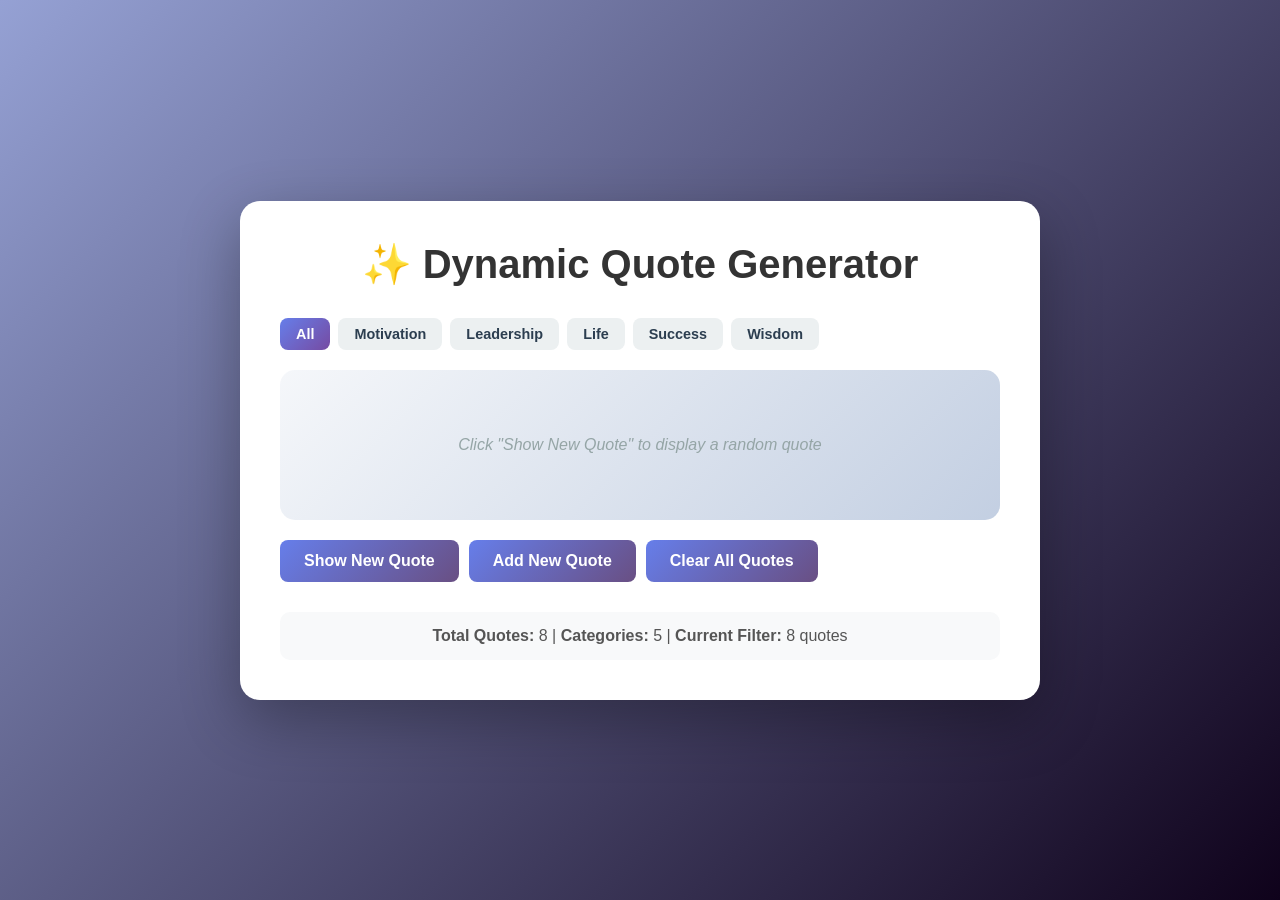
==== dom-manipulation/index.html @ 66a2600c "add all files" ====
<!DOCTYPE html>
<html lang="en">
<head>
  <meta charset="UTF-8">
  <meta name="viewport" content="width=device-width, initial-scale=1.0">
  <title>Dynamic Quote Generator</title>
  <link rel="stylesheet" href="style.css">
</head>
<body>
  <!-- Main container that holds everything -->
  <div class="container">
    
    <!-- Page title -->
    <h1>✨ Dynamic Quote Generator</h1>
    
    <!-- Category filter buttons will be inserted here by JavaScript -->
    <div class="category-filter" id="categoryFilter"></div>
    
    <!-- Quote display area - quotes will appear here -->
    <div id="quoteDisplay">
      <div class="empty-state">Click "Show New Quote" to display a random quote</div>
    </div>
    
    <!-- Control buttons -->
    <div class="controls">
      <button id="newQuote">Show New Quote</button>
      <button id="toggleForm">Add New Quote</button>
      <button id="clearQuotes">Clear All Quotes</button>
    </div>

    <!-- Form container - form will be inserted here by JavaScript -->
    <div id="formContainer"></div>

    <!-- Statistics display -->
    <div class="stats" id="stats"></div>
  </div>

  <!-- Link to JavaScript file -->
  <script src="script.js"></script>
</body>
</html>
---- dom-manipulation/style.css ----
/* Reset default browser styles */ 
* { margin: 0;
     padding: 0;
      box-sizing: border-box; 
    } 
    
    /* Body styling - full page background */ 
    
    body {
 font-family: 'Segoe UI', Tahoma, Geneva, Verdana, sans-serif; background: linear-gradient(135deg, #95a1d4 0%, #0f021b 100%); min-height: 100vh;
 padding: 20px; 
 display: flex;
  justify-content: center;
   align-items: center;
 }
 
 /* Main container - white box in center */
 
 .container {
background: white;
 border-radius: 20px;
  padding: 40px;
  max-width: 800px;
  width: 100%;
  box-shadow: 0 20px 60px rgba(0, 0, 0, 0.3);
}

/* Page title */
h1 {
  text-align: center;
  color: #333;
  margin-bottom: 30px;
  font-size: 2.5em;
}

/* Quote display box */
#quoteDisplay {
  background: linear-gradient(135deg, #f5f7fa 0%, #c3cfe2 100%);
  padding: 30px;
  border-radius: 15px;
  margin-bottom: 20px;
  min-height: 150px;
  display: flex;
  flex-direction: column;
  justify-content: center;
  transition: all 0.3s ease;
}

/* The actual quote text */
.quote-text {
  font-size: 1.5em;
  font-style: italic;
  color: #2c3e50;
  margin-bottom: 15px;
  line-height: 1.6;
}

/* Category label under quote */
.quote-category {
  font-size: 0.9em;
  color: #667eea;
  font-weight: bold;
  text-transform: uppercase;
  letter-spacing: 1px;
}

/* Empty state message */
.empty-state {
  text-align: center;
  color: #95a5a6;
  font-style: italic;
}

/* Button container */
.controls {
  display: flex;
  gap: 10px;
  margin-bottom: 30px;
  flex-wrap: wrap;
}

/* All buttons */
button {
  background: linear-gradient(135deg, #667eea 0%, #694f83 100%);
  color: white;
  border: none;
  padding: 12px 24px;
  border-radius: 8px;
  cursor: pointer;
  font-size: 1em;
  font-weight: 600;
  transition: transform 0.2s, box-shadow 0.2s;
}

/* Button hover effect */
button:hover {
  transform: translateY(-2px);
  box-shadow: 0 5px 15px rgba(102, 126, 234, 0.4);
}

/* Button click effect */
button:active {
  transform: translateY(0);
}

/* Category filter button container */
.category-filter {
  display: flex;
  gap: 8px;
  margin-bottom: 20px;
  flex-wrap: wrap;
}

/* Category filter buttons */
.category-btn {
  background: #ecf0f1;
  color: #2c3e50;
  padding: 8px 16px;
  font-size: 0.9em;
}

/* Active category button */
.category-btn.active {
  background: linear-gradient(135deg, #667eea 0%, #764ba2 100%);
  color: white;
}

/* Add quote form */
.add-quote-form {
  background: #f8f9fa;
  padding: 25px;
  border-radius: 15px;
  margin-top: 30px;
  border: 2px dashed #667eea;
}

/* Form title */
.form-title {
  font-size: 1.3em;
  color: #333;
  margin-bottom: 20px;
  font-weight: 600;
}

/* Form group (wraps each input) */
.form-group {
  margin-bottom: 15px;
}

/* Text inputs */
input[type="text"] {
  width: 100%;
  padding: 12px;
  border: 2px solid #e0e0e0;
  border-radius: 8px;
  font-size: 1em;
  transition: border-color 0.3s;
}

/* Input focus state */
input[type="text"]:focus {
  outline: none;
  border-color: #667eea;
}

/* Statistics box */
.stats {
  text-align: center;
  margin-top: 20px;
  padding: 15px;
  background: #f8f9fa;
  border-radius: 10px;
  color: #555;
}

/* Fade in animation */
.fade-in {
  animation: fadeIn 0.5s ease-in;
}

/* Keyframes for fade animation */
@keyframes fadeIn {
  from {
    opacity: 0;
    transform: translateY(-10px);
  }
  to {
    opacity: 1;
    transform: translateY(0);
  }
}
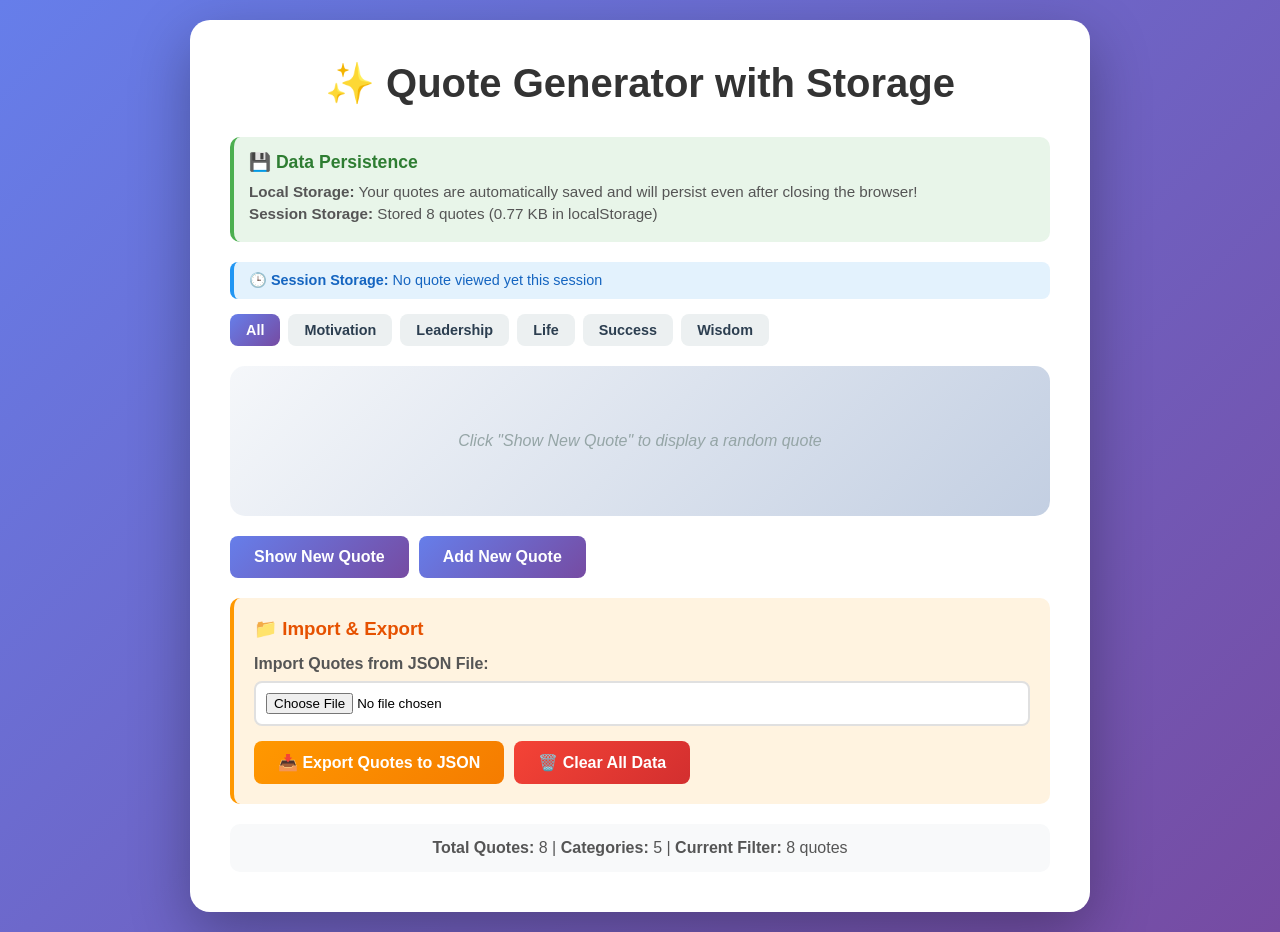
==== commit b908980b: "add modified advanced file" ====
--- a/dom-manipulation/index.html
+++ b/dom-manipulation/index.html
@@ -1,4 +1,4 @@
-<!DOCTYPE html>
+<!-- <!DOCTYPE html>
 <html lang="en">
 <head>
   <meta charset="UTF-8">
@@ -6,36 +6,103 @@
   <title>Dynamic Quote Generator</title>
   <link rel="stylesheet" href="style.css">
 </head>
-<body>
+<body> -->
   <!-- Main container that holds everything -->
-  <div class="container">
+  <!-- <div class="container"> -->
     
     <!-- Page title -->
-    <h1>✨ Dynamic Quote Generator</h1>
+    <!-- <h1>✨ Dynamic Quote Generator</h1> -->
     
     <!-- Category filter buttons will be inserted here by JavaScript -->
+    <!-- <div class="category-filter" id="categoryFilter"></div>
+     -->
+    <!-- Quote display area - quotes will appear here -->
+    <!-- <div id="quoteDisplay">
+      <div class="empty-state">Click "Show New Quote" to display a random quote</div> -->
+    <!-- </div> -->
+    
+    <!-- Control buttons -->
+    <!-- <div class="controls">
+      <button id="newQuote">Show New Quote</button>
+      <button id="toggleForm">Add New Quote</button>
+      <button id="clearQuotes">Clear All Quotes</button>
+    </div> -->
+
+    <!-- Form container - form will be inserted here by JavaScript -->
+    <!-- <div id="formContainer"></div> -->
+
+    <!-- Statistics display -->
+    <!-- <div class="stats" id="stats"></div>
+  </div> -->
+
+  <!-- Link to JavaScript file -->
+  <!-- <script src="script.js"></script>
+</body>
+</html> -->
+
+
+<!DOCTYPE html>
+<html lang="en">
+<head>
+  <meta charset="UTF-8">
+  <meta name="viewport" content="width=device-width, initial-scale=1.0">
+  <title>Dynamic Quote Generator with Storage</title>
+  <link rel="stylesheet" href="style.css">
+</head>
+<body>
+  <div class="container">
+    <h1>✨ Quote Generator with Storage</h1>
+
+    <!-- Storage Information Display -->
+    <div class="storage-info">
+      <h3>💾 Data Persistence</h3>
+      <p><strong>Local Storage:</strong> Your quotes are automatically saved and will persist even after closing the browser!</p>
+      <p><strong>Session Storage:</strong> <span id="sessionInfo">Loading...</span></p>
+    </div>
+
+    <!-- Session Info Display (Last Viewed Quote) -->
+    <div class="session-info" id="lastViewedQuote"></div>
+    
+    <!-- Category Filter Buttons (Generated by JavaScript) -->
     <div class="category-filter" id="categoryFilter"></div>
     
-    <!-- Quote display area - quotes will appear here -->
+    <!-- Quote Display Area -->
     <div id="quoteDisplay">
       <div class="empty-state">Click "Show New Quote" to display a random quote</div>
     </div>
     
-    <!-- Control buttons -->
+    <!-- Control Buttons -->
     <div class="controls">
       <button id="newQuote">Show New Quote</button>
       <button id="toggleForm">Add New Quote</button>
-      <button id="clearQuotes">Clear All Quotes</button>
     </div>
 
-    <!-- Form container - form will be inserted here by JavaScript -->
+    <!-- Form Container (Form added by JavaScript) -->
     <div id="formContainer"></div>
 
-    <!-- Statistics display -->
+    <!-- Import/Export Section -->
+    <div class="import-export-section">
+      <h3>📁 Import & Export</h3>
+      
+      <div class="form-group">
+        <label style="display: block; margin-bottom: 8px; font-weight: 600; color: #555;">
+          Import Quotes from JSON File:
+        </label>
+        <input type="file" id="importFile" accept=".json">
+      </div>
+
+      <div class="button-group">
+        <button class="secondary-btn" id="exportBtn">📥 Export Quotes to JSON</button>
+        <button class="danger-btn" id="clearStorage">🗑️ Clear All Data</button>
+      </div>
+    </div>
+
+    <!-- Statistics Display -->
     <div class="stats" id="stats"></div>
   </div>
 
-  <!-- Link to JavaScript file -->
+  <!-- Link to JavaScript File -->
   <script src="script.js"></script>
 </body>
-</html>+</html>
+
--- a/dom-manipulation/style.css
+++ b/dom-manipulation/style.css
@@ -1,40 +1,40 @@
 /* Reset default browser styles */ 
-* { margin: 0;
+/* * { margin: 0;
      padding: 0;
       box-sizing: border-box; 
-    } 
+    }  */
     
     /* Body styling - full page background */ 
     
-    body {
+    /* body {
  font-family: 'Segoe UI', Tahoma, Geneva, Verdana, sans-serif; background: linear-gradient(135deg, #95a1d4 0%, #0f021b 100%); min-height: 100vh;
  padding: 20px; 
  display: flex;
   justify-content: center;
    align-items: center;
  }
- 
+  */
  /* Main container - white box in center */
  
- .container {
+ /* .container {
 background: white;
  border-radius: 20px;
   padding: 40px;
   max-width: 800px;
   width: 100%;
   box-shadow: 0 20px 60px rgba(0, 0, 0, 0.3);
-}
+} */
 
 /* Page title */
-h1 {
+/* h1 {
   text-align: center;
   color: #333;
   margin-bottom: 30px;
   font-size: 2.5em;
-}
+} */
 
 /* Quote display box */
-#quoteDisplay {
+/* #quoteDisplay {
   background: linear-gradient(135deg, #f5f7fa 0%, #c3cfe2 100%);
   padding: 30px;
   border-radius: 15px;
@@ -44,43 +44,43 @@
   flex-direction: column;
   justify-content: center;
   transition: all 0.3s ease;
-}
+} */
 
 /* The actual quote text */
-.quote-text {
+/* .quote-text {
   font-size: 1.5em;
   font-style: italic;
   color: #2c3e50;
   margin-bottom: 15px;
   line-height: 1.6;
-}
+} */
 
 /* Category label under quote */
-.quote-category {
+/* .quote-category {
   font-size: 0.9em;
   color: #667eea;
   font-weight: bold;
   text-transform: uppercase;
   letter-spacing: 1px;
-}
+} */
 
 /* Empty state message */
-.empty-state {
+/* .empty-state {
   text-align: center;
   color: #95a5a6;
   font-style: italic;
-}
+} */
 
 /* Button container */
-.controls {
+/* .controls {
   display: flex;
   gap: 10px;
   margin-bottom: 30px;
   flex-wrap: wrap;
-}
+} */
 
 /* All buttons */
-button {
+/* button {
   background: linear-gradient(135deg, #667eea 0%, #694f83 100%);
   color: white;
   border: none;
@@ -90,20 +90,273 @@
   font-size: 1em;
   font-weight: 600;
   transition: transform 0.2s, box-shadow 0.2s;
-}
+} */
 
 /* Button hover effect */
+/* button:hover {
+  transform: translateY(-2px);
+  box-shadow: 0 5px 15px rgba(102, 126, 234, 0.4);
+} */
+
+/* Button click effect */
+/* button:active {
+  transform: translateY(0);
+} */
+
+/* Category filter button container */
+/* .category-filter {
+  display: flex;
+  gap: 8px;
+  margin-bottom: 20px;
+  flex-wrap: wrap;
+} */
+
+/* Category filter buttons */
+/* .category-btn {
+  background: #ecf0f1;
+  color: #2c3e50;
+  padding: 8px 16px;
+  font-size: 0.9em;
+} */
+
+/* Active category button */
+/* .category-btn.active {
+  background: linear-gradient(135deg, #667eea 0%, #764ba2 100%);
+  color: white;
+} */
+
+/* Add quote form */
+/* .add-quote-form {
+  background: #f8f9fa;
+  padding: 25px;
+  border-radius: 15px;
+  margin-top: 30px;
+  border: 2px dashed #667eea;
+} */
+
+/* Form title */
+/* .form-title {
+  font-size: 1.3em;
+  color: #333;
+  margin-bottom: 20px;
+  font-weight: 600;
+} */
+
+/* Form group (wraps each input) */
+/* .form-group {
+  margin-bottom: 15px;
+} */
+
+/* Text inputs */
+/* input[type="text"] {
+  width: 100%;
+  padding: 12px;
+  border: 2px solid #e0e0e0;
+  border-radius: 8px;
+  font-size: 1em;
+  transition: border-color 0.3s;
+} */
+
+/* Input focus state */
+/* input[type="text"]:focus {
+  outline: none;
+  border-color: #667eea;
+} */
+
+/* Statistics box */
+/* .stats {
+  text-align: center;
+  margin-top: 20px;
+  padding: 15px;
+  background: #f8f9fa;
+  border-radius: 10px;
+  color: #555;
+} */
+
+/* Fade in animation */
+/* .fade-in {
+  animation: fadeIn 0.5s ease-in;
+} */
+
+/* Keyframes for fade animation */
+/* @keyframes fadeIn {
+  from {
+    opacity: 0;
+    transform: translateY(-10px);
+  }
+  to {
+    opacity: 1;
+    transform: translateY(0);
+  }
+} */
+
+
+
+
+* {
+  margin: 0;
+  padding: 0;
+  box-sizing: border-box;
+}
+
+body {
+  font-family: 'Segoe UI', Tahoma, Geneva, Verdana, sans-serif;
+  background: linear-gradient(135deg, #667eea 0%, #764ba2 100%);
+  min-height: 100vh;
+  padding: 20px;
+  display: flex;
+  justify-content: center;
+  align-items: center;
+}
+
+/* ========================================
+   MAIN CONTAINER
+   ======================================== */
+
+.container {
+  background: white;
+  border-radius: 20px;
+  padding: 40px;
+  max-width: 900px;
+  width: 100%;
+  box-shadow: 0 20px 60px rgba(0, 0, 0, 0.3);
+}
+
+h1 {
+  text-align: center;
+  color: #333;
+  margin-bottom: 30px;
+  font-size: 2.5em;
+}
+
+/* ========================================
+   STORAGE INFO BOXES
+   ======================================== */
+
+/* Local Storage Info Box */
+.storage-info {
+  background: #e8f5e9;
+  padding: 15px;
+  border-radius: 10px;
+  margin-bottom: 20px;
+  border-left: 4px solid #4caf50;
+}
+
+.storage-info h3 {
+  color: #2e7d32;
+  margin-bottom: 10px;
+  font-size: 1.1em;
+}
+
+.storage-info p {
+  color: #555;
+  margin: 5px 0;
+  font-size: 0.95em;
+}
+
+/* Session Storage Info Box */
+.session-info {
+  background: #e3f2fd;
+  padding: 10px 15px;
+  border-radius: 8px;
+  margin-bottom: 15px;
+  border-left: 4px solid #2196f3;
+  font-size: 0.9em;
+  color: #1565c0;
+}
+
+/* ========================================
+   QUOTE DISPLAY
+   ======================================== */
+
+#quoteDisplay {
+  background: linear-gradient(135deg, #f5f7fa 0%, #c3cfe2 100%);
+  padding: 30px;
+  border-radius: 15px;
+  margin-bottom: 20px;
+  min-height: 150px;
+  display: flex;
+  flex-direction: column;
+  justify-content: center;
+  transition: all 0.3s ease;
+}
+
+.quote-text {
+  font-size: 1.5em;
+  font-style: italic;
+  color: #2c3e50;
+  margin-bottom: 15px;
+  line-height: 1.6;
+}
+
+.quote-category {
+  font-size: 0.9em;
+  color: #667eea;
+  font-weight: bold;
+  text-transform: uppercase;
+  letter-spacing: 1px;
+}
+
+.empty-state {
+  text-align: center;
+  color: #95a5a6;
+  font-style: italic;
+}
+
+/* ========================================
+   BUTTONS
+   ======================================== */
+
+button {
+  background: linear-gradient(135deg, #667eea 0%, #764ba2 100%);
+  color: white;
+  border: none;
+  padding: 12px 24px;
+  border-radius: 8px;
+  cursor: pointer;
+  font-size: 1em;
+  font-weight: 600;
+  transition: transform 0.2s, box-shadow 0.2s;
+}
+
 button:hover {
   transform: translateY(-2px);
   box-shadow: 0 5px 15px rgba(102, 126, 234, 0.4);
 }
 
-/* Button click effect */
 button:active {
   transform: translateY(0);
 }
 
-/* Category filter button container */
+/* Control Buttons Container */
+.controls {
+  display: flex;
+  gap: 10px;
+  margin-bottom: 20px;
+  flex-wrap: wrap;
+}
+
+/* Button Group (for import/export section) */
+.button-group {
+  display: flex;
+  gap: 10px;
+  flex-wrap: wrap;
+}
+
+/* Secondary Button (Orange) */
+.secondary-btn {
+  background: linear-gradient(135deg, #ff9800 0%, #f57c00 100%);
+}
+
+/* Danger Button (Red) */
+.danger-btn {
+  background: linear-gradient(135deg, #f44336 0%, #d32f2f 100%);
+}
+
+/* ========================================
+   CATEGORY FILTER
+   ======================================== */
+
 .category-filter {
   display: flex;
   gap: 8px;
@@ -111,7 +364,6 @@
   flex-wrap: wrap;
 }
 
-/* Category filter buttons */
 .category-btn {
   background: #ecf0f1;
   color: #2c3e50;
@@ -119,13 +371,15 @@
   font-size: 0.9em;
 }
 
-/* Active category button */
 .category-btn.active {
   background: linear-gradient(135deg, #667eea 0%, #764ba2 100%);
   color: white;
 }
 
-/* Add quote form */
+/* ========================================
+   ADD QUOTE FORM
+   ======================================== */
+
 .add-quote-form {
   background: #f8f9fa;
   padding: 25px;
@@ -134,7 +388,6 @@
   border: 2px dashed #667eea;
 }
 
-/* Form title */
 .form-title {
   font-size: 1.3em;
   color: #333;
@@ -142,12 +395,11 @@
   font-weight: 600;
 }
 
-/* Form group (wraps each input) */
 .form-group {
   margin-bottom: 15px;
 }
 
-/* Text inputs */
+/* Text Input Fields */
 input[type="text"] {
   width: 100%;
   padding: 12px;
@@ -157,13 +409,42 @@
   transition: border-color 0.3s;
 }
 
-/* Input focus state */
 input[type="text"]:focus {
   outline: none;
   border-color: #667eea;
 }
 
-/* Statistics box */
+/* File Input */
+input[type="file"] {
+  width: 100%;
+  padding: 10px;
+  border: 2px solid #e0e0e0;
+  border-radius: 8px;
+  background: white;
+  cursor: pointer;
+}
+
+/* ========================================
+   IMPORT/EXPORT SECTION
+   ======================================== */
+
+.import-export-section {
+  background: #fff3e0;
+  padding: 20px;
+  border-radius: 10px;
+  margin-top: 20px;
+  border-left: 4px solid #ff9800;
+}
+
+.import-export-section h3 {
+  color: #e65100;
+  margin-bottom: 15px;
+}
+
+/* ========================================
+   STATISTICS DISPLAY
+   ======================================== */
+
 .stats {
   text-align: center;
   margin-top: 20px;
@@ -173,12 +454,14 @@
   color: #555;
 }
 
-/* Fade in animation */
+/* ========================================
+   ANIMATIONS
+   ======================================== */
+
 .fade-in {
   animation: fadeIn 0.5s ease-in;
 }
 
-/* Keyframes for fade animation */
 @keyframes fadeIn {
   from {
     opacity: 0;
@@ -188,4 +471,41 @@
     opacity: 1;
     transform: translateY(0);
   }
-}+}
+
+/* ========================================
+   RESPONSIVE DESIGN
+   ======================================== */
+
+@media (max-width: 600px) {
+  .container {
+    padding: 20px;
+  }
+
+  h1 {
+    font-size: 2em;
+  }
+
+  .quote-text {
+    font-size: 1.2em;
+  }
+
+  button {
+    padding: 10px 20px;
+    font-size: 0.9em;
+  }
+
+  .controls,
+  .button-group {
+    flex-direction: column;
+  }
+
+  .controls button,
+  .button-group button {
+    width: 100%;
+  }
+}
+
+
+
+
--- a/dom-manipulation/style.css
+++ b/dom-manipulation/style.css
@@ -1,40 +1,40 @@
 /* Reset default browser styles */ 
-* { margin: 0;
+/* * { margin: 0;
      padding: 0;
       box-sizing: border-box; 
-    } 
+    }  */
     
     /* Body styling - full page background */ 
     
-    body {
+    /* body {
  font-family: 'Segoe UI', Tahoma, Geneva, Verdana, sans-serif; background: linear-gradient(135deg, #95a1d4 0%, #0f021b 100%); min-height: 100vh;
  padding: 20px; 
  display: flex;
   justify-content: center;
    align-items: center;
  }
- 
+  */
  /* Main container - white box in center */
  
- .container {
+ /* .container {
 background: white;
  border-radius: 20px;
   padding: 40px;
   max-width: 800px;
   width: 100%;
   box-shadow: 0 20px 60px rgba(0, 0, 0, 0.3);
-}
+} */
 
 /* Page title */
-h1 {
+/* h1 {
   text-align: center;
   color: #333;
   margin-bottom: 30px;
   font-size: 2.5em;
-}
+} */
 
 /* Quote display box */
-#quoteDisplay {
+/* #quoteDisplay {
   background: linear-gradient(135deg, #f5f7fa 0%, #c3cfe2 100%);
   padding: 30px;
   border-radius: 15px;
@@ -44,43 +44,43 @@
   flex-direction: column;
   justify-content: center;
   transition: all 0.3s ease;
-}
+} */
 
 /* The actual quote text */
-.quote-text {
+/* .quote-text {
   font-size: 1.5em;
   font-style: italic;
   color: #2c3e50;
   margin-bottom: 15px;
   line-height: 1.6;
-}
+} */
 
 /* Category label under quote */
-.quote-category {
+/* .quote-category {
   font-size: 0.9em;
   color: #667eea;
   font-weight: bold;
   text-transform: uppercase;
   letter-spacing: 1px;
-}
+} */
 
 /* Empty state message */
-.empty-state {
+/* .empty-state {
   text-align: center;
   color: #95a5a6;
   font-style: italic;
-}
+} */
 
 /* Button container */
-.controls {
+/* .controls {
   display: flex;
   gap: 10px;
   margin-bottom: 30px;
   flex-wrap: wrap;
-}
+} */
 
 /* All buttons */
-button {
+/* button {
   background: linear-gradient(135deg, #667eea 0%, #694f83 100%);
   color: white;
   border: none;
@@ -90,20 +90,273 @@
   font-size: 1em;
   font-weight: 600;
   transition: transform 0.2s, box-shadow 0.2s;
-}
+} */
 
 /* Button hover effect */
+/* button:hover {
+  transform: translateY(-2px);
+  box-shadow: 0 5px 15px rgba(102, 126, 234, 0.4);
+} */
+
+/* Button click effect */
+/* button:active {
+  transform: translateY(0);
+} */
+
+/* Category filter button container */
+/* .category-filter {
+  display: flex;
+  gap: 8px;
+  margin-bottom: 20px;
+  flex-wrap: wrap;
+} */
+
+/* Category filter buttons */
+/* .category-btn {
+  background: #ecf0f1;
+  color: #2c3e50;
+  padding: 8px 16px;
+  font-size: 0.9em;
+} */
+
+/* Active category button */
+/* .category-btn.active {
+  background: linear-gradient(135deg, #667eea 0%, #764ba2 100%);
+  color: white;
+} */
+
+/* Add quote form */
+/* .add-quote-form {
+  background: #f8f9fa;
+  padding: 25px;
+  border-radius: 15px;
+  margin-top: 30px;
+  border: 2px dashed #667eea;
+} */
+
+/* Form title */
+/* .form-title {
+  font-size: 1.3em;
+  color: #333;
+  margin-bottom: 20px;
+  font-weight: 600;
+} */
+
+/* Form group (wraps each input) */
+/* .form-group {
+  margin-bottom: 15px;
+} */
+
+/* Text inputs */
+/* input[type="text"] {
+  width: 100%;
+  padding: 12px;
+  border: 2px solid #e0e0e0;
+  border-radius: 8px;
+  font-size: 1em;
+  transition: border-color 0.3s;
+} */
+
+/* Input focus state */
+/* input[type="text"]:focus {
+  outline: none;
+  border-color: #667eea;
+} */
+
+/* Statistics box */
+/* .stats {
+  text-align: center;
+  margin-top: 20px;
+  padding: 15px;
+  background: #f8f9fa;
+  border-radius: 10px;
+  color: #555;
+} */
+
+/* Fade in animation */
+/* .fade-in {
+  animation: fadeIn 0.5s ease-in;
+} */
+
+/* Keyframes for fade animation */
+/* @keyframes fadeIn {
+  from {
+    opacity: 0;
+    transform: translateY(-10px);
+  }
+  to {
+    opacity: 1;
+    transform: translateY(0);
+  }
+} */
+
+
+
+
+* {
+  margin: 0;
+  padding: 0;
+  box-sizing: border-box;
+}
+
+body {
+  font-family: 'Segoe UI', Tahoma, Geneva, Verdana, sans-serif;
+  background: linear-gradient(135deg, #667eea 0%, #764ba2 100%);
+  min-height: 100vh;
+  padding: 20px;
+  display: flex;
+  justify-content: center;
+  align-items: center;
+}
+
+/* ========================================
+   MAIN CONTAINER
+   ======================================== */
+
+.container {
+  background: white;
+  border-radius: 20px;
+  padding: 40px;
+  max-width: 900px;
+  width: 100%;
+  box-shadow: 0 20px 60px rgba(0, 0, 0, 0.3);
+}
+
+h1 {
+  text-align: center;
+  color: #333;
+  margin-bottom: 30px;
+  font-size: 2.5em;
+}
+
+/* ========================================
+   STORAGE INFO BOXES
+   ======================================== */
+
+/* Local Storage Info Box */
+.storage-info {
+  background: #e8f5e9;
+  padding: 15px;
+  border-radius: 10px;
+  margin-bottom: 20px;
+  border-left: 4px solid #4caf50;
+}
+
+.storage-info h3 {
+  color: #2e7d32;
+  margin-bottom: 10px;
+  font-size: 1.1em;
+}
+
+.storage-info p {
+  color: #555;
+  margin: 5px 0;
+  font-size: 0.95em;
+}
+
+/* Session Storage Info Box */
+.session-info {
+  background: #e3f2fd;
+  padding: 10px 15px;
+  border-radius: 8px;
+  margin-bottom: 15px;
+  border-left: 4px solid #2196f3;
+  font-size: 0.9em;
+  color: #1565c0;
+}
+
+/* ========================================
+   QUOTE DISPLAY
+   ======================================== */
+
+#quoteDisplay {
+  background: linear-gradient(135deg, #f5f7fa 0%, #c3cfe2 100%);
+  padding: 30px;
+  border-radius: 15px;
+  margin-bottom: 20px;
+  min-height: 150px;
+  display: flex;
+  flex-direction: column;
+  justify-content: center;
+  transition: all 0.3s ease;
+}
+
+.quote-text {
+  font-size: 1.5em;
+  font-style: italic;
+  color: #2c3e50;
+  margin-bottom: 15px;
+  line-height: 1.6;
+}
+
+.quote-category {
+  font-size: 0.9em;
+  color: #667eea;
+  font-weight: bold;
+  text-transform: uppercase;
+  letter-spacing: 1px;
+}
+
+.empty-state {
+  text-align: center;
+  color: #95a5a6;
+  font-style: italic;
+}
+
+/* ========================================
+   BUTTONS
+   ======================================== */
+
+button {
+  background: linear-gradient(135deg, #667eea 0%, #764ba2 100%);
+  color: white;
+  border: none;
+  padding: 12px 24px;
+  border-radius: 8px;
+  cursor: pointer;
+  font-size: 1em;
+  font-weight: 600;
+  transition: transform 0.2s, box-shadow 0.2s;
+}
+
 button:hover {
   transform: translateY(-2px);
   box-shadow: 0 5px 15px rgba(102, 126, 234, 0.4);
 }
 
-/* Button click effect */
 button:active {
   transform: translateY(0);
 }
 
-/* Category filter button container */
+/* Control Buttons Container */
+.controls {
+  display: flex;
+  gap: 10px;
+  margin-bottom: 20px;
+  flex-wrap: wrap;
+}
+
+/* Button Group (for import/export section) */
+.button-group {
+  display: flex;
+  gap: 10px;
+  flex-wrap: wrap;
+}
+
+/* Secondary Button (Orange) */
+.secondary-btn {
+  background: linear-gradient(135deg, #ff9800 0%, #f57c00 100%);
+}
+
+/* Danger Button (Red) */
+.danger-btn {
+  background: linear-gradient(135deg, #f44336 0%, #d32f2f 100%);
+}
+
+/* ========================================
+   CATEGORY FILTER
+   ======================================== */
+
 .category-filter {
   display: flex;
   gap: 8px;
@@ -111,7 +364,6 @@
   flex-wrap: wrap;
 }
 
-/* Category filter buttons */
 .category-btn {
   background: #ecf0f1;
   color: #2c3e50;
@@ -119,13 +371,15 @@
   font-size: 0.9em;
 }
 
-/* Active category button */
 .category-btn.active {
   background: linear-gradient(135deg, #667eea 0%, #764ba2 100%);
   color: white;
 }
 
-/* Add quote form */
+/* ========================================
+   ADD QUOTE FORM
+   ======================================== */
+
 .add-quote-form {
   background: #f8f9fa;
   padding: 25px;
@@ -134,7 +388,6 @@
   border: 2px dashed #667eea;
 }
 
-/* Form title */
 .form-title {
   font-size: 1.3em;
   color: #333;
@@ -142,12 +395,11 @@
   font-weight: 600;
 }
 
-/* Form group (wraps each input) */
 .form-group {
   margin-bottom: 15px;
 }
 
-/* Text inputs */
+/* Text Input Fields */
 input[type="text"] {
   width: 100%;
   padding: 12px;
@@ -157,13 +409,42 @@
   transition: border-color 0.3s;
 }
 
-/* Input focus state */
 input[type="text"]:focus {
   outline: none;
   border-color: #667eea;
 }
 
-/* Statistics box */
+/* File Input */
+input[type="file"] {
+  width: 100%;
+  padding: 10px;
+  border: 2px solid #e0e0e0;
+  border-radius: 8px;
+  background: white;
+  cursor: pointer;
+}
+
+/* ========================================
+   IMPORT/EXPORT SECTION
+   ======================================== */
+
+.import-export-section {
+  background: #fff3e0;
+  padding: 20px;
+  border-radius: 10px;
+  margin-top: 20px;
+  border-left: 4px solid #ff9800;
+}
+
+.import-export-section h3 {
+  color: #e65100;
+  margin-bottom: 15px;
+}
+
+/* ========================================
+   STATISTICS DISPLAY
+   ======================================== */
+
 .stats {
   text-align: center;
   margin-top: 20px;
@@ -173,12 +454,14 @@
   color: #555;
 }
 
-/* Fade in animation */
+/* ========================================
+   ANIMATIONS
+   ======================================== */
+
 .fade-in {
   animation: fadeIn 0.5s ease-in;
 }
 
-/* Keyframes for fade animation */
 @keyframes fadeIn {
   from {
     opacity: 0;
@@ -188,4 +471,41 @@
     opacity: 1;
     transform: translateY(0);
   }
-}+}
+
+/* ========================================
+   RESPONSIVE DESIGN
+   ======================================== */
+
+@media (max-width: 600px) {
+  .container {
+    padding: 20px;
+  }
+
+  h1 {
+    font-size: 2em;
+  }
+
+  .quote-text {
+    font-size: 1.2em;
+  }
+
+  button {
+    padding: 10px 20px;
+    font-size: 0.9em;
+  }
+
+  .controls,
+  .button-group {
+    flex-direction: column;
+  }
+
+  .controls button,
+  .button-group button {
+    width: 100%;
+  }
+}
+
+
+
+
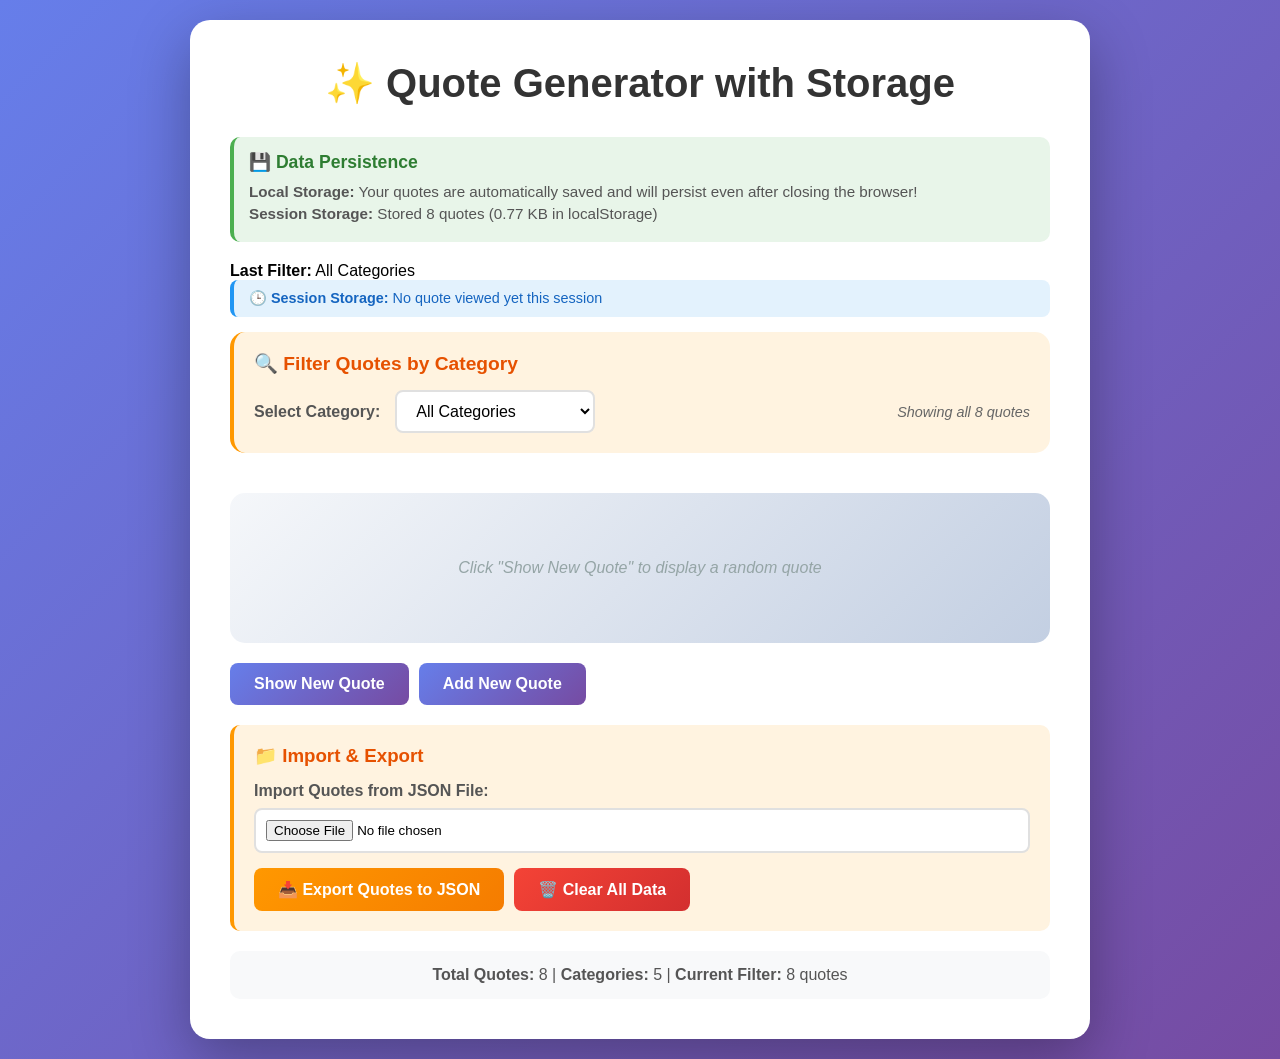
==== commit 9fcd3e46: "add nodified files" ====
--- a/dom-manipulation/index.html
+++ b/dom-manipulation/index.html
@@ -59,10 +59,21 @@
       <p><strong>Local Storage:</strong> Your quotes are automatically saved and will persist even after closing the browser!</p>
       <p><strong>Session Storage:</strong> <span id="sessionInfo">Loading...</span></p>
     </div>
-
+       <p><strong>Last Filter:</strong> <span id="lastFilterInfo">None</span></p>
     <!-- Session Info Display (Last Viewed Quote) -->
     <div class="session-info" id="lastViewedQuote"></div>
-    
+      <!-- NEW: Category Filter Section -->
+<div class="filter-section">
+  <h3>🔍 Filter Quotes by Category</h3>
+  <div class="filter-controls">
+    <label class="filter-label" for="categoryFilter">Select Category:</label>
+    <select id="categoryFilter" onchange="filterQuotes()">
+      <option value="all">All Categories</option>
+      <!-- Categories will be dynamically populated -->
+    </select>
+    <span class="filter-info" id="filterInfo">Showing all quotes</span>
+  </div>
+</div>
     <!-- Category Filter Buttons (Generated by JavaScript) -->
     <div class="category-filter" id="categoryFilter"></div>
     
--- a/dom-manipulation/style.css
+++ b/dom-manipulation/style.css
@@ -509,3 +509,89 @@
 
 
 
+/* ========================================
+   CATEGORY FILTER SECTION - NEW!
+   ======================================== */
+
+.filter-section {
+  background: #fff3e0;
+  padding: 20px;
+  border-radius: 15px;
+  margin-bottom: 20px;
+  border-left: 4px solid #ff9800;
+}
+
+.filter-section h3 {
+  color: #e65100;
+  margin-bottom: 15px;
+  font-size: 1.2em;
+}
+
+.filter-controls {
+  display: flex;
+  gap: 15px;
+  flex-wrap: wrap;
+  align-items: center;
+}
+
+.filter-label {
+  font-weight: 600;
+  color: #555;
+}
+
+/* Dropdown Styling */
+select {
+  padding: 10px 15px;
+  border: 2px solid #e0e0e0;
+  border-radius: 8px;
+  font-size: 1em;
+  cursor: pointer;
+  background: white;
+  min-width: 200px;
+  transition: border-color 0.3s;
+}
+
+select:focus {
+  outline: none;
+  border-color: #ff9800;
+}
+
+select:hover {
+  border-color: #ff9800;
+}
+
+.filter-info {
+  flex: 1;
+  text-align: right;
+  color: #666;
+  font-size: 0.9em;
+  font-style: italic;
+}
+
+/* Badge for quote count */
+.badge {
+  display: inline-block;
+  padding: 4px 12px;
+  background: #ff9800;
+  color: white;
+  border-radius: 12px;
+  font-size: 0.85em;
+  font-weight: 600;
+  margin-left: 8px;
+}
+
+/* Mobile responsive */
+@media (max-width: 600px) {
+  .filter-controls {
+    flex-direction: column;
+    align-items: stretch;
+  }
+
+  .filter-info {
+    text-align: left;
+  }
+
+  select {
+    width: 100%;
+  }
+}
--- a/dom-manipulation/style.css
+++ b/dom-manipulation/style.css
@@ -509,3 +509,89 @@
 
 
 
+/* ========================================
+   CATEGORY FILTER SECTION - NEW!
+   ======================================== */
+
+.filter-section {
+  background: #fff3e0;
+  padding: 20px;
+  border-radius: 15px;
+  margin-bottom: 20px;
+  border-left: 4px solid #ff9800;
+}
+
+.filter-section h3 {
+  color: #e65100;
+  margin-bottom: 15px;
+  font-size: 1.2em;
+}
+
+.filter-controls {
+  display: flex;
+  gap: 15px;
+  flex-wrap: wrap;
+  align-items: center;
+}
+
+.filter-label {
+  font-weight: 600;
+  color: #555;
+}
+
+/* Dropdown Styling */
+select {
+  padding: 10px 15px;
+  border: 2px solid #e0e0e0;
+  border-radius: 8px;
+  font-size: 1em;
+  cursor: pointer;
+  background: white;
+  min-width: 200px;
+  transition: border-color 0.3s;
+}
+
+select:focus {
+  outline: none;
+  border-color: #ff9800;
+}
+
+select:hover {
+  border-color: #ff9800;
+}
+
+.filter-info {
+  flex: 1;
+  text-align: right;
+  color: #666;
+  font-size: 0.9em;
+  font-style: italic;
+}
+
+/* Badge for quote count */
+.badge {
+  display: inline-block;
+  padding: 4px 12px;
+  background: #ff9800;
+  color: white;
+  border-radius: 12px;
+  font-size: 0.85em;
+  font-weight: 600;
+  margin-left: 8px;
+}
+
+/* Mobile responsive */
+@media (max-width: 600px) {
+  .filter-controls {
+    flex-direction: column;
+    align-items: stretch;
+  }
+
+  .filter-info {
+    text-align: left;
+  }
+
+  select {
+    width: 100%;
+  }
+}
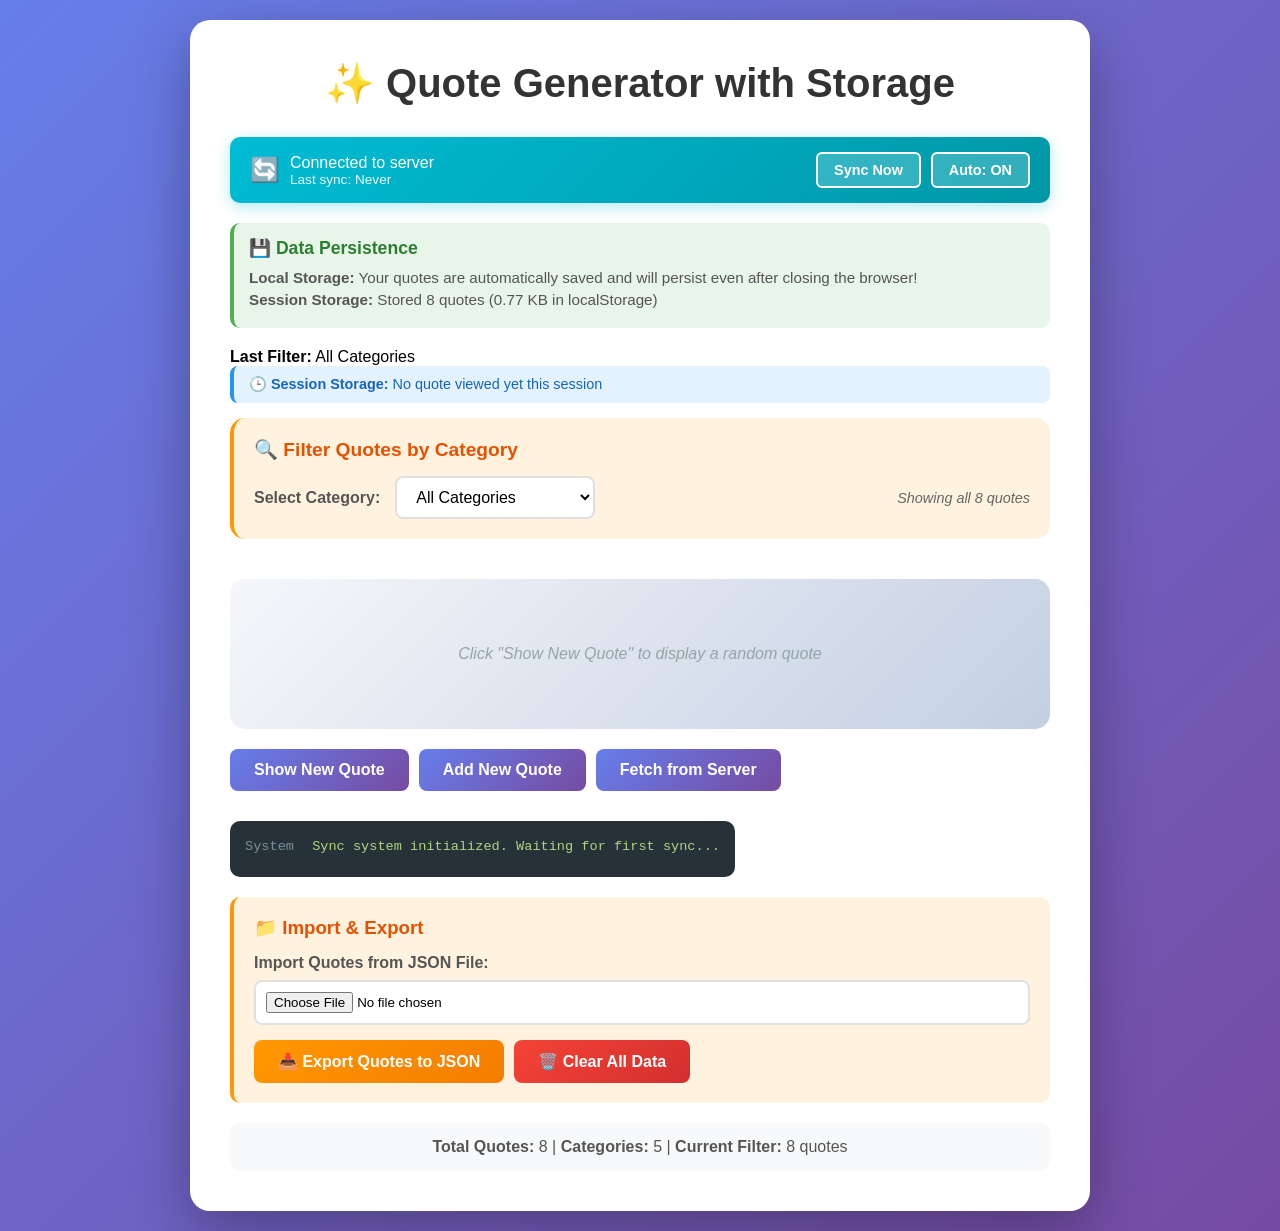
==== commit 9cd79744: "add new file" ====
--- a/dom-manipulation/index.html
+++ b/dom-manipulation/index.html
@@ -52,7 +52,28 @@
 <body>
   <div class="container">
     <h1>✨ Quote Generator with Storage</h1>
+      <!-- hi -->
+  <!-- NEW: Sync Status Bar -->
+<div class="sync-status" id="syncStatus">
+  <div class="sync-info">
+    <span class="sync-icon">🔄</span>
+    <div>
+      <div id="syncStatusText">Connected to server</div>
+      <div style="font-size: 0.85em; opacity: 0.9;" id="syncDetails">
+        Last sync: Never
+      </div>
+    </div>
+  </div>
+  <div class="sync-controls">
+    <button class="sync-btn" onclick="syncNow()">Sync Now</button>
+    <button class="sync-btn" onclick="toggleAutoSync()">
+      <span id="autoSyncText">Auto: ON</span>
+    </button>
+  </div>
+</div>
 
+<!-- NEW: Notifications Container -->
+<div class="notifications" id="notifications"></div>  
     <!-- Storage Information Display -->
     <div class="storage-info">
       <h3>💾 Data Persistence</h3>
@@ -86,6 +107,15 @@
     <div class="controls">
       <button id="newQuote">Show New Quote</button>
       <button id="toggleForm">Add New Quote</button>
+      <button onclick="fetchFromServer()">Fetch from Server</button>
+      <!-- NEW: Sync Log -->
+<div class="sync-log" id="syncLog">
+  <div class="sync-log-entry">
+    <span class="sync-log-timestamp">System</span>
+    <span>Sync system initialized. Waiting for first sync...</span>
+  </div>
+</div>
+      
     </div>
 
     <!-- Form Container (Form added by JavaScript) -->
--- a/dom-manipulation/style.css
+++ b/dom-manipulation/style.css
@@ -594,4 +594,172 @@
   select {
     width: 100%;
   }
+}
+
+
+/* ========================================
+   SYNC STATUS BAR - NEW
+   ======================================== */
+
+.sync-status {
+  background: linear-gradient(135deg, #00bcd4 0%, #0097a7 100%);
+  color: white;
+  padding: 15px 20px;
+  border-radius: 10px;
+  margin-bottom: 20px;
+  display: flex;
+  align-items: center;
+  justify-content: space-between;
+  box-shadow: 0 4px 15px rgba(0, 188, 212, 0.3);
+}
+
+.sync-status.syncing {
+  background: linear-gradient(135deg, #ff9800 0%, #f57c00 100%);
+  animation: pulse 1.5s infinite;
+}
+
+.sync-status.error {
+  background: linear-gradient(135deg, #f44336 0%, #d32f2f 100%);
+}
+
+@keyframes pulse {
+  0%, 100% { opacity: 1; }
+  50% { opacity: 0.8; }
+}
+
+.sync-info {
+  display: flex;
+  align-items: center;
+  gap: 10px;
+}
+
+.sync-icon {
+  font-size: 1.5em;
+  animation: rotate 2s linear infinite;
+}
+
+.sync-status:not(.syncing) .sync-icon {
+  animation: none;
+}
+
+@keyframes rotate {
+  from { transform: rotate(0deg); }
+  to { transform: rotate(360deg); }
+}
+
+.sync-controls {
+  display: flex;
+  gap: 10px;
+}
+
+.sync-btn {
+  background: rgba(255, 255, 255, 0.2);
+  border: 2px solid white;
+  color: white;
+  padding: 8px 16px;
+  border-radius: 6px;
+  cursor: pointer;
+  font-size: 0.9em;
+  font-weight: 600;
+  transition: all 0.3s;
+}
+
+.sync-btn:hover {
+  background: rgba(255, 255, 255, 0.3);
+}
+
+/* ========================================
+   NOTIFICATIONS - NEW
+   ======================================== */
+
+.notifications {
+  position: fixed;
+  top: 20px;
+  right: 20px;
+  z-index: 1000;
+  max-width: 350px;
+}
+
+.notification {
+  background: white;
+  border-radius: 10px;
+  padding: 15px 20px;
+  margin-bottom: 10px;
+  box-shadow: 0 4px 20px rgba(0, 0, 0, 0.2);
+  display: flex;
+  align-items: center;
+  gap: 12px;
+  animation: slideIn 0.3s ease-out;
+  border-left: 4px solid #4caf50;
+}
+
+.notification.error {
+  border-left-color: #f44336;
+}
+
+.notification.warning {
+  border-left-color: #ff9800;
+}
+
+@keyframes slideIn {
+  from {
+    transform: translateX(400px);
+    opacity: 0;
+  }
+  to {
+    transform: translateX(0);
+    opacity: 1;
+  }
+}
+
+.notification-icon {
+  font-size: 1.5em;
+}
+
+.notification-content {
+  flex: 1;
+}
+
+.notification-title {
+  font-weight: 600;
+  margin-bottom: 4px;
+  color: #333;
+}
+
+.notification-message {
+  font-size: 0.9em;
+  color: #666;
+}
+
+.notification-close {
+  cursor: pointer;
+  color: #999;
+  font-size: 1.2em;
+  padding: 0 5px;
+}
+
+/* ========================================
+   SYNC LOG - NEW
+   ======================================== */
+
+.sync-log {
+  background: #263238;
+  color: #aed581;
+  padding: 15px;
+  border-radius: 10px;
+  margin-top: 20px;
+  font-family: 'Courier New', monospace;
+  font-size: 0.85em;
+  max-height: 200px;
+  overflow-y: auto;
+}
+
+.sync-log-entry {
+  margin-bottom: 5px;
+  padding: 3px 0;
+}
+
+.sync-log-timestamp {
+  color: #78909c;
+  margin-right: 10px;
 }
--- a/dom-manipulation/style.css
+++ b/dom-manipulation/style.css
@@ -594,4 +594,172 @@
   select {
     width: 100%;
   }
+}
+
+
+/* ========================================
+   SYNC STATUS BAR - NEW
+   ======================================== */
+
+.sync-status {
+  background: linear-gradient(135deg, #00bcd4 0%, #0097a7 100%);
+  color: white;
+  padding: 15px 20px;
+  border-radius: 10px;
+  margin-bottom: 20px;
+  display: flex;
+  align-items: center;
+  justify-content: space-between;
+  box-shadow: 0 4px 15px rgba(0, 188, 212, 0.3);
+}
+
+.sync-status.syncing {
+  background: linear-gradient(135deg, #ff9800 0%, #f57c00 100%);
+  animation: pulse 1.5s infinite;
+}
+
+.sync-status.error {
+  background: linear-gradient(135deg, #f44336 0%, #d32f2f 100%);
+}
+
+@keyframes pulse {
+  0%, 100% { opacity: 1; }
+  50% { opacity: 0.8; }
+}
+
+.sync-info {
+  display: flex;
+  align-items: center;
+  gap: 10px;
+}
+
+.sync-icon {
+  font-size: 1.5em;
+  animation: rotate 2s linear infinite;
+}
+
+.sync-status:not(.syncing) .sync-icon {
+  animation: none;
+}
+
+@keyframes rotate {
+  from { transform: rotate(0deg); }
+  to { transform: rotate(360deg); }
+}
+
+.sync-controls {
+  display: flex;
+  gap: 10px;
+}
+
+.sync-btn {
+  background: rgba(255, 255, 255, 0.2);
+  border: 2px solid white;
+  color: white;
+  padding: 8px 16px;
+  border-radius: 6px;
+  cursor: pointer;
+  font-size: 0.9em;
+  font-weight: 600;
+  transition: all 0.3s;
+}
+
+.sync-btn:hover {
+  background: rgba(255, 255, 255, 0.3);
+}
+
+/* ========================================
+   NOTIFICATIONS - NEW
+   ======================================== */
+
+.notifications {
+  position: fixed;
+  top: 20px;
+  right: 20px;
+  z-index: 1000;
+  max-width: 350px;
+}
+
+.notification {
+  background: white;
+  border-radius: 10px;
+  padding: 15px 20px;
+  margin-bottom: 10px;
+  box-shadow: 0 4px 20px rgba(0, 0, 0, 0.2);
+  display: flex;
+  align-items: center;
+  gap: 12px;
+  animation: slideIn 0.3s ease-out;
+  border-left: 4px solid #4caf50;
+}
+
+.notification.error {
+  border-left-color: #f44336;
+}
+
+.notification.warning {
+  border-left-color: #ff9800;
+}
+
+@keyframes slideIn {
+  from {
+    transform: translateX(400px);
+    opacity: 0;
+  }
+  to {
+    transform: translateX(0);
+    opacity: 1;
+  }
+}
+
+.notification-icon {
+  font-size: 1.5em;
+}
+
+.notification-content {
+  flex: 1;
+}
+
+.notification-title {
+  font-weight: 600;
+  margin-bottom: 4px;
+  color: #333;
+}
+
+.notification-message {
+  font-size: 0.9em;
+  color: #666;
+}
+
+.notification-close {
+  cursor: pointer;
+  color: #999;
+  font-size: 1.2em;
+  padding: 0 5px;
+}
+
+/* ========================================
+   SYNC LOG - NEW
+   ======================================== */
+
+.sync-log {
+  background: #263238;
+  color: #aed581;
+  padding: 15px;
+  border-radius: 10px;
+  margin-top: 20px;
+  font-family: 'Courier New', monospace;
+  font-size: 0.85em;
+  max-height: 200px;
+  overflow-y: auto;
+}
+
+.sync-log-entry {
+  margin-bottom: 5px;
+  padding: 3px 0;
+}
+
+.sync-log-timestamp {
+  color: #78909c;
+  margin-right: 10px;
 }
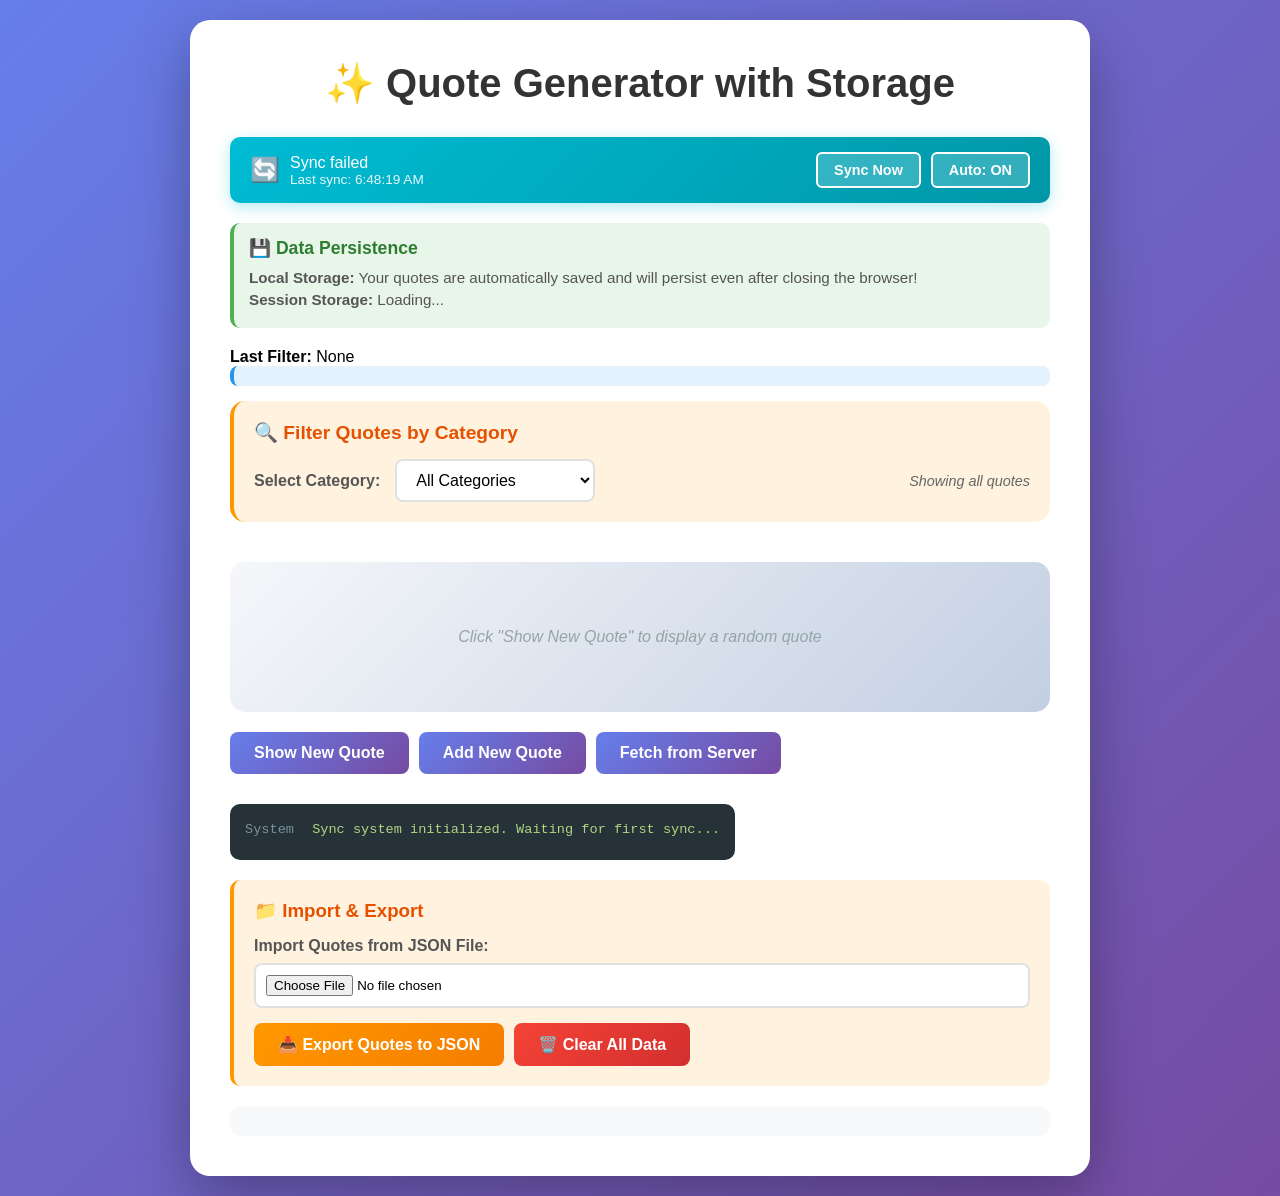
==== commit aea8284d: "add scripts.js" ====
--- a/dom-manipulation/index.html
+++ b/dom-manipulation/index.html
@@ -143,7 +143,7 @@
   </div>
 
   <!-- Link to JavaScript File -->
-  <script src="script.js"></script>
+  <script src="scripts.js"></script>
 </body>
 </html>
 
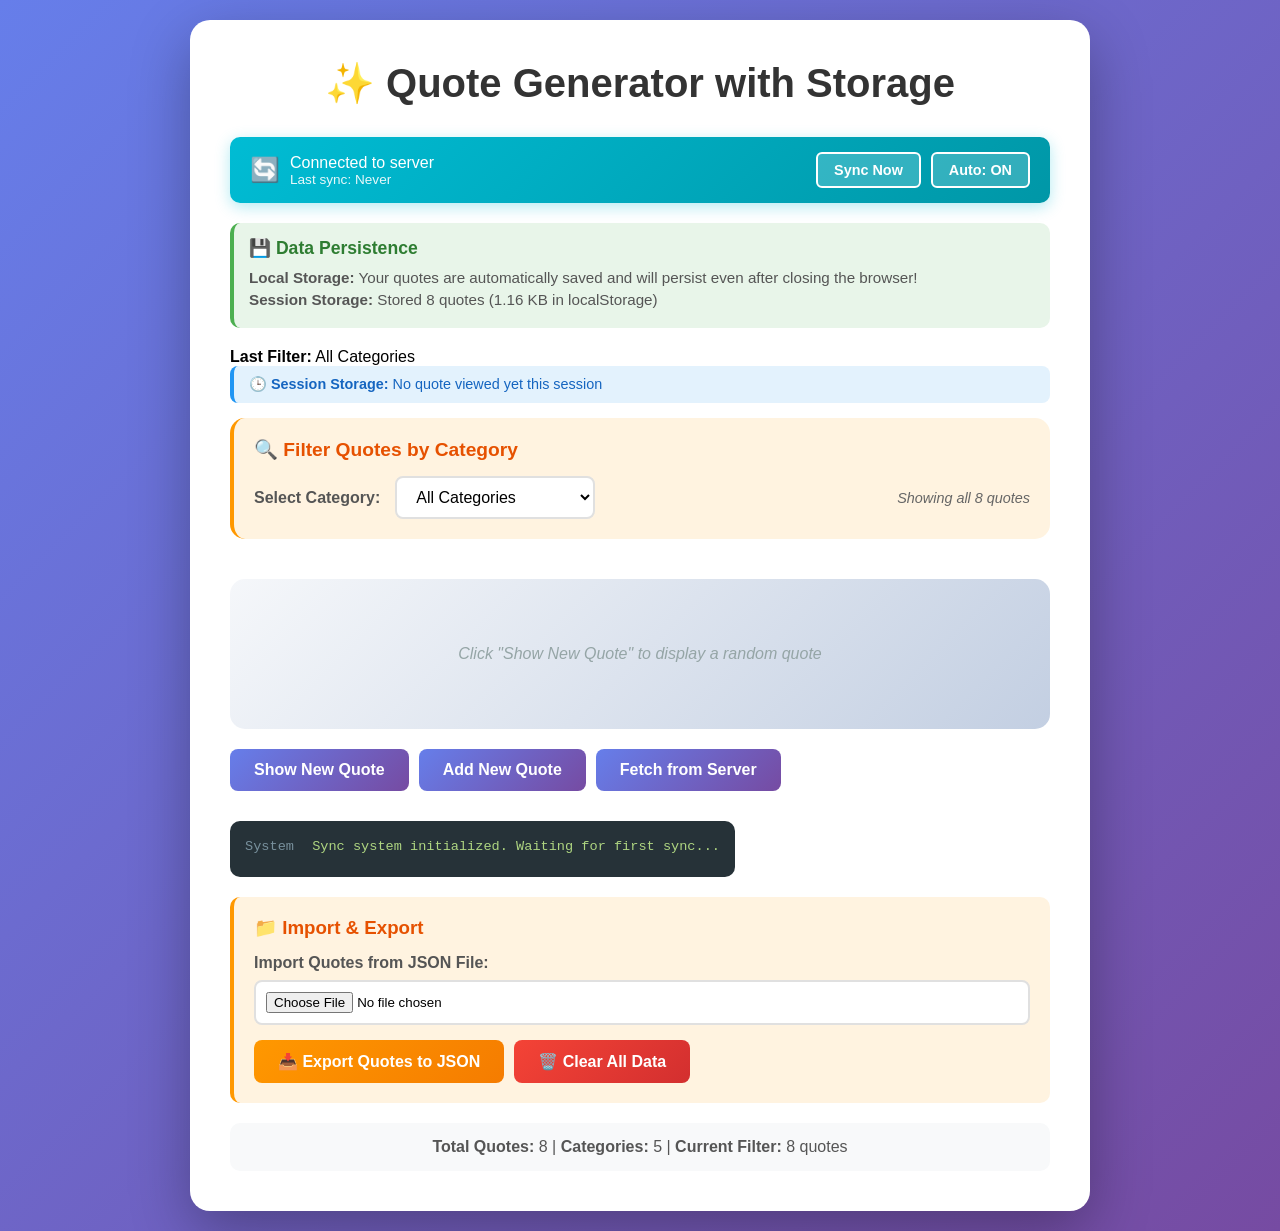
==== commit ed51a5fe: "final" ====
--- a/dom-manipulation/index.html
+++ b/dom-manipulation/index.html
@@ -143,7 +143,7 @@
   </div>
 
   <!-- Link to JavaScript File -->
-  <script src="scripts.js"></script>
+  <script src="script.js"></script>
 </body>
-</html>
+</html
 
